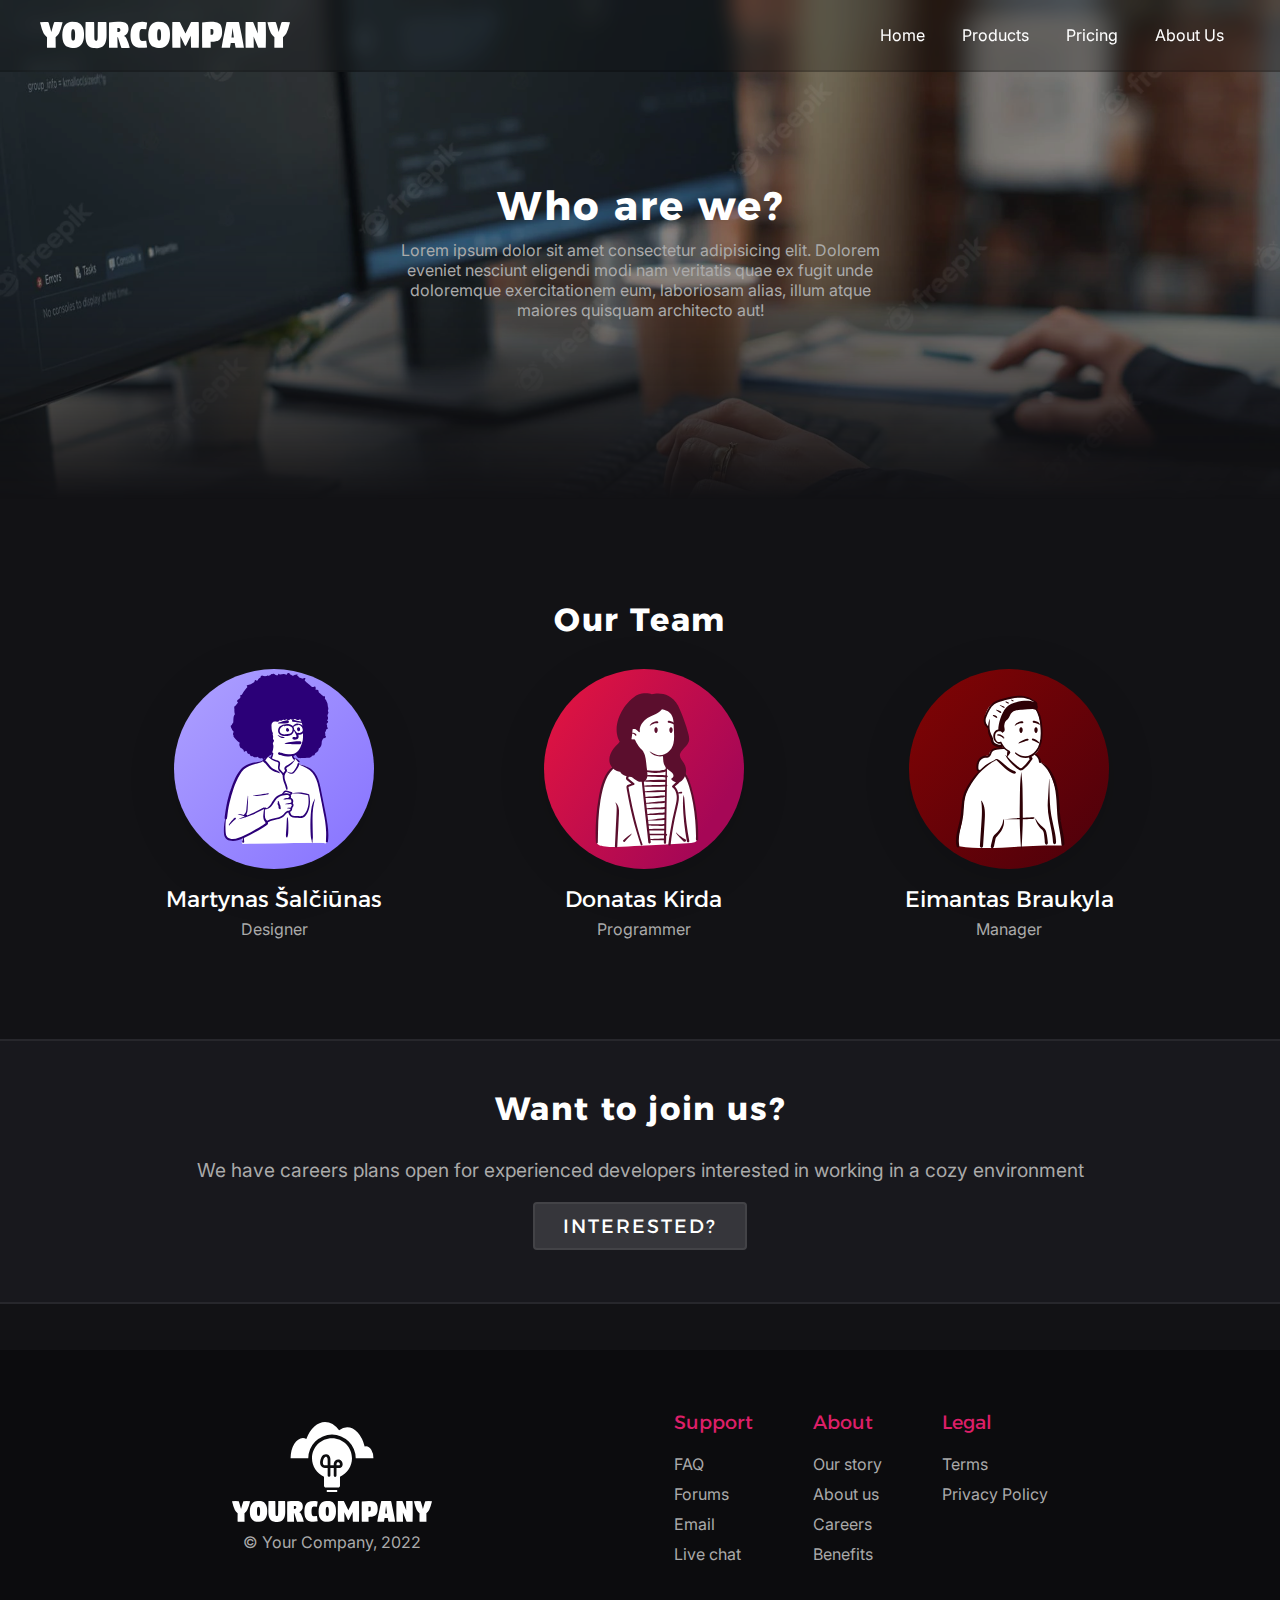
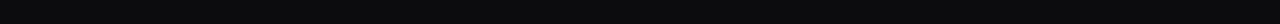
==== index.html @ 614f810f "Website design" ====
<!DOCTYPE html>
<html>
  <head>
    <link rel="preconnect" href="https://fonts.googleapis.com">
    <link rel="preconnect" href="https://fonts.gstatic.com" crossorigin>
    <link href="https://fonts.googleapis.com/css2?family=Alexandria:wght@500;700&family=Inter:wght@400;700&display=swap" rel="stylesheet"> 
    <meta name="viewport" content="width=device-width, initial-scale=1.0">
    <link rel="shortcut icon" href="static/logoIcon.svg" type="image/x-icon">
    <link rel="stylesheet" href="static/base.css">
    <link rel="stylesheet" href="static/style.css">
    <title>Your Company - About Us</title>
  </head>
  <body>
    <header>
      <img src="static/logoText.svg" alt="logo" id="logo">
      <div style="background-image: url('static/logoIcon.svg')" id="logoSmall"></div>
      <ul id="navButtons">
        <a href="#">
          <li>Home</li>
        </a>
        <a href="#">
          <li>Products</li>
        </a>
        <a href="#">
          <li>Pricing</li>
        </a>
        <a href="#">
          <li>About Us</li>
        </a>
      </ul>
    </header>
    <main>
      <section id="about" style="--background: url('splash.webp');">
        <h1>Who are we?</h1>
        <p>Lorem ipsum dolor sit amet consectetur adipisicing elit. Dolorem eveniet nesciunt eligendi modi nam veritatis quae ex fugit unde doloremque exercitationem eum, laboriosam alias, illum atque maiores quisquam architecto aut!</p>
      </section>
      <section id="team">
        <h2 class="sectionTitle">Our Team</h2>
        <ul>
          <li class="teamMember">
            <img src="static/avatar1.svg" alt="Martynas Šalčiūnas" style="--accent: #9185fa;">
            <span class="name">Martynas Šalčiūnas</span>
            <span class="role">Designer</span>
          </li>
          <li class="teamMember">
            <img src="static/avatar2.svg" alt="Donatas Kirda" style="--accent: #b82d4c;">
            <span class="name">Donatas Kirda</span>
            <span class="role">Programmer</span>
          </li>
          <li class="teamMember">
            <img src="static/avatar3.svg" alt="Eimantas Braukyla" style="--accent: #79150e;">
            <span class="name">Eimantas Braukyla</span>
            <span class="role">Manager</span>
          </li>
        </ul>
      </section>
      <section id="invite" class="sectionLight">
        <h2 class="sectionTitle">Want to join us?</h2>
        <p>We have careers plans open for experienced developers interested in working in a cozy environment</p>
        <button>Interested?</button>
      </section>
    </main>
    <footer>
      <div class="company">
        <img src="static/logo.svg" alt="Your Company">
        <span>© Your Company, 2022</span>
      </div>
      <div id="links">
        <ul>
          <li class="linkHead">Support</li>
          <a href="#">
            <li>FAQ</li>
          </a><a href="#">
            <li>Forums</li>
          </a><a href="#">
            <li>Email</li>
          </a><a href="#">
            <li>Live chat</li>
          </a>
        </ul>
        <ul>
          <li class="linkHead">About</li>
          <a href="#">
            <li>Our story</li>
          </a><a href="#">
            <li>About us</li>
          </a><a href="#">
            <li>Careers</li>
          </a><a href="#">
            <li>Benefits</li>
          </a>
        </ul>
        <ul>
          <li class="linkHead">Legal</li>
          <a href="#">
            <li>Terms</li>
          </a><a href="#">
            <li>Privacy Policy</li>
          </a>
        </ul>
      </div>
    </footer>
  </body>
</html>
---- static/base.css ----
:root {
    --colorBlackDarker: #0c0c0e;
    --colorBlack: #121215;
    --colorBlackLighter: #18181d;
    --colorContent: #aaa;
    --colorAccent: #dd1f68;

    --sectionSize: 1700px;

    --contentFont: 'Inter', 'Segoe UI', Tahoma, Geneva, Verdana, sans-serif;
    --headingFont: 'Alexandria', 'Segoe UI', Tahoma, Geneva, Verdana, sans-serif;

    --easeBouncy: cubic-bezier(.18,.89,.32,1.28);

    font-size: 1rem;
    font-family: var(--contentFont);
}

h1, h2, h3, h4 {
    font-family: var(--headingFont);
    letter-spacing: .05em;
}

* {
    padding: 0;
    margin: 0;
}

a:link,
a:hover,
a:focus,
a:visited {
    color: white;
    text-decoration: none;
    cursor: pointer;
}

p,
span {
    color: var(--colorContent);
}

button {
    padding: .5em 1.5em;
    border-radius: 4px;
    border: #fff1 2px solid;
    background: #fff2;
    font-family: var(--headingFont);
    color: white;
    text-transform: uppercase;
    font-size: 1.2rem;
    letter-spacing: .1em;
    width: fit-content;
    transition: var(--easeBouncy) .2s;
    cursor: pointer;
}

button:hover,
button:active {
    padding: .5em 1.8em;
    background: var(--colorAccent);
    letter-spacing: .2em;
}

body {
    background-color: var(--colorBlack);
    color: white;
    overflow: hidden auto;
}

header {
    display: flex;
    height: 70px;
    width: calc( 100vw - 80px );
    position: fixed;
    top: 0;
    background-color: #0003;
    border-bottom: #0002 2px solid;
    align-items: center;
    justify-content: space-between;
    padding: 0 40px;
    backdrop-filter: blur(10px);
    z-index: 1;
}

#logo {
    height: 80%;
    width: 250px;
}

#logoSmall {
    display: none;
    height: 80%;
    aspect-ratio: 1 / 1;
    background-position: center;
    background-repeat: no-repeat;
    background-size: contain;
}

#navButtons {
    display: flex;
    flex-flow: row nowrap;
    gap: 5px;
}

#navButtons > a > li {
    list-style: none;
    padding: .7em 1em;
    border-radius: 4px;
}

#navButtons > a:hover > li {
    background: #0002;
}

footer {
    width: calc( 100vw - 80px );
    background: var(--colorBlackDarker);
    display: flex;
    flex-flow: row wrap;
    justify-content: space-evenly;
    padding: 60px 40px;
    gap: 50px;
}

footer > .company {
    align-self: center;
    display: flex;
    flex-flow: column nowrap;
    align-items: center;
}

footer > .company > img {
    width: min( 80vw, 200px );
    margin-bottom: 10px;
}

#links {
    display: flex;
    flex-flow: row wrap;
    gap: 60px;
}

#links > ul {
    display: flex;
    flex-flow: column nowrap;
    gap: 10px;
}

#links > ul li {
    list-style: none;
}

#links > ul li:not(.linkHead) {
    color: var(--colorContent);
}

#links > ul li:not(.linkHead):hover {
    color: white;
}

.linkHead {
    font-size: 1.2rem;
    font-family: var(--headingFont);
    margin-bottom: 10px;
    color: var(--colorAccent);
}

@media screen and (max-width: 800px) {
    #navButtons {
        height: 100%;
        align-items: center;
    }

    #navButtons > a {
        display: none;
    }

    #navButtons::after {
        content: "";
        height: 70%;
        aspect-ratio: 1 / 1;
        background: url('hamburger.svg');
        background-position: center;
        background-repeat: no-repeat;
        background-size: 60%;
        border-radius: 4px;
        cursor: pointer;
    }
    
    #navButtons:hover::after {
        background: url('hamburger.svg') #fff1;
        background-position: center;
        background-repeat: no-repeat;
        background-size: 60%;
    }
}

@media screen and (max-width: 600px) {
    #logo {
        display: none;
    }

    #logoSmall {
        display: block;
    }

    #links > ul {
        flex: 1;
        min-width: max-content;
        align-items: center;
    }
}
---- static/style.css ----
main {
    width: 100vw;
    display: flex;
    flex-flow: column nowrap;
    align-items: center;
}

section {
    position: relative;
    max-width: var(--sectionSize);
    display: flex;
    width: calc( 100% - 50px );
    padding: 50px 25px;
    margin-bottom: 50px;
}

section::before {
    content: "";
    --background: inherit;
    background: var(--background);
    background-size: cover;
    background-repeat: no-repeat;
    position: absolute;
    z-index: -1;
    top: 0;
    height: 100%;
    width: 100vw;
    left: min( ( var(--sectionSize) - 100vw + 50px ) / 2, 0px );
}

h2.sectionTitle {
    font-size: 2rem;
    text-align: center;
    width: 100%;
    margin-bottom: 30px;
}

section.sectionLight::before {
    border-top: #fff1 2px solid;
    border-bottom: #fff1 2px solid;
    --background: var(--colorBlackLighter);
}

#about {
    height: 400px;
    flex-flow: column nowrap;
    justify-content: center;
    align-items: center;
}

#about::before {
    -webkit-mask-image: -webkit-linear-gradient( 90deg, #0000, #000b 50% );
    mask-image: linear-gradient( 0deg, #0000, #000b 50% );
}

#about > h1 {
    font-size: 2.5rem;
}

#about > p {
    max-width: 500px;
    text-align: center;
    margin-top: 10px;
}

#team {
    flex-flow: column nowrap;
}

#team > ul {
    display: flex;
    flex-flow: row wrap;
    width: 100%;
    justify-content: space-evenly;
    gap: 20px;
}

#invite {
    flex-flow: column nowrap;
    align-items: center;
}

#invite > p {
    width: 80%;
    text-align: center;
    font-size: 1.2rem;
}

#invite > button {
    margin-top: 20px;
}

li.teamMember {
    list-style: none;
    display: flex;
    flex-flow: column nowrap;
    align-items: center;
}

li.teamMember > img {
    border-radius: 50%;
    width: max( min( 20vw, 200px ), 150px );
    aspect-ratio: 1 / 1;
    box-shadow: #0002 0 10px 50px;
    transition: var(--easeBouncy) .2s;
}

li.teamMember > img:hover {
    transform: scale(1.1);
    box-shadow: var(--accent) 0 0 80px;
}

li.teamMember > span.name {
    font-family: var(--headingFont);
    font-size: 1.4rem;
    padding: .7em 0 .3em 0;
    color: white;
}
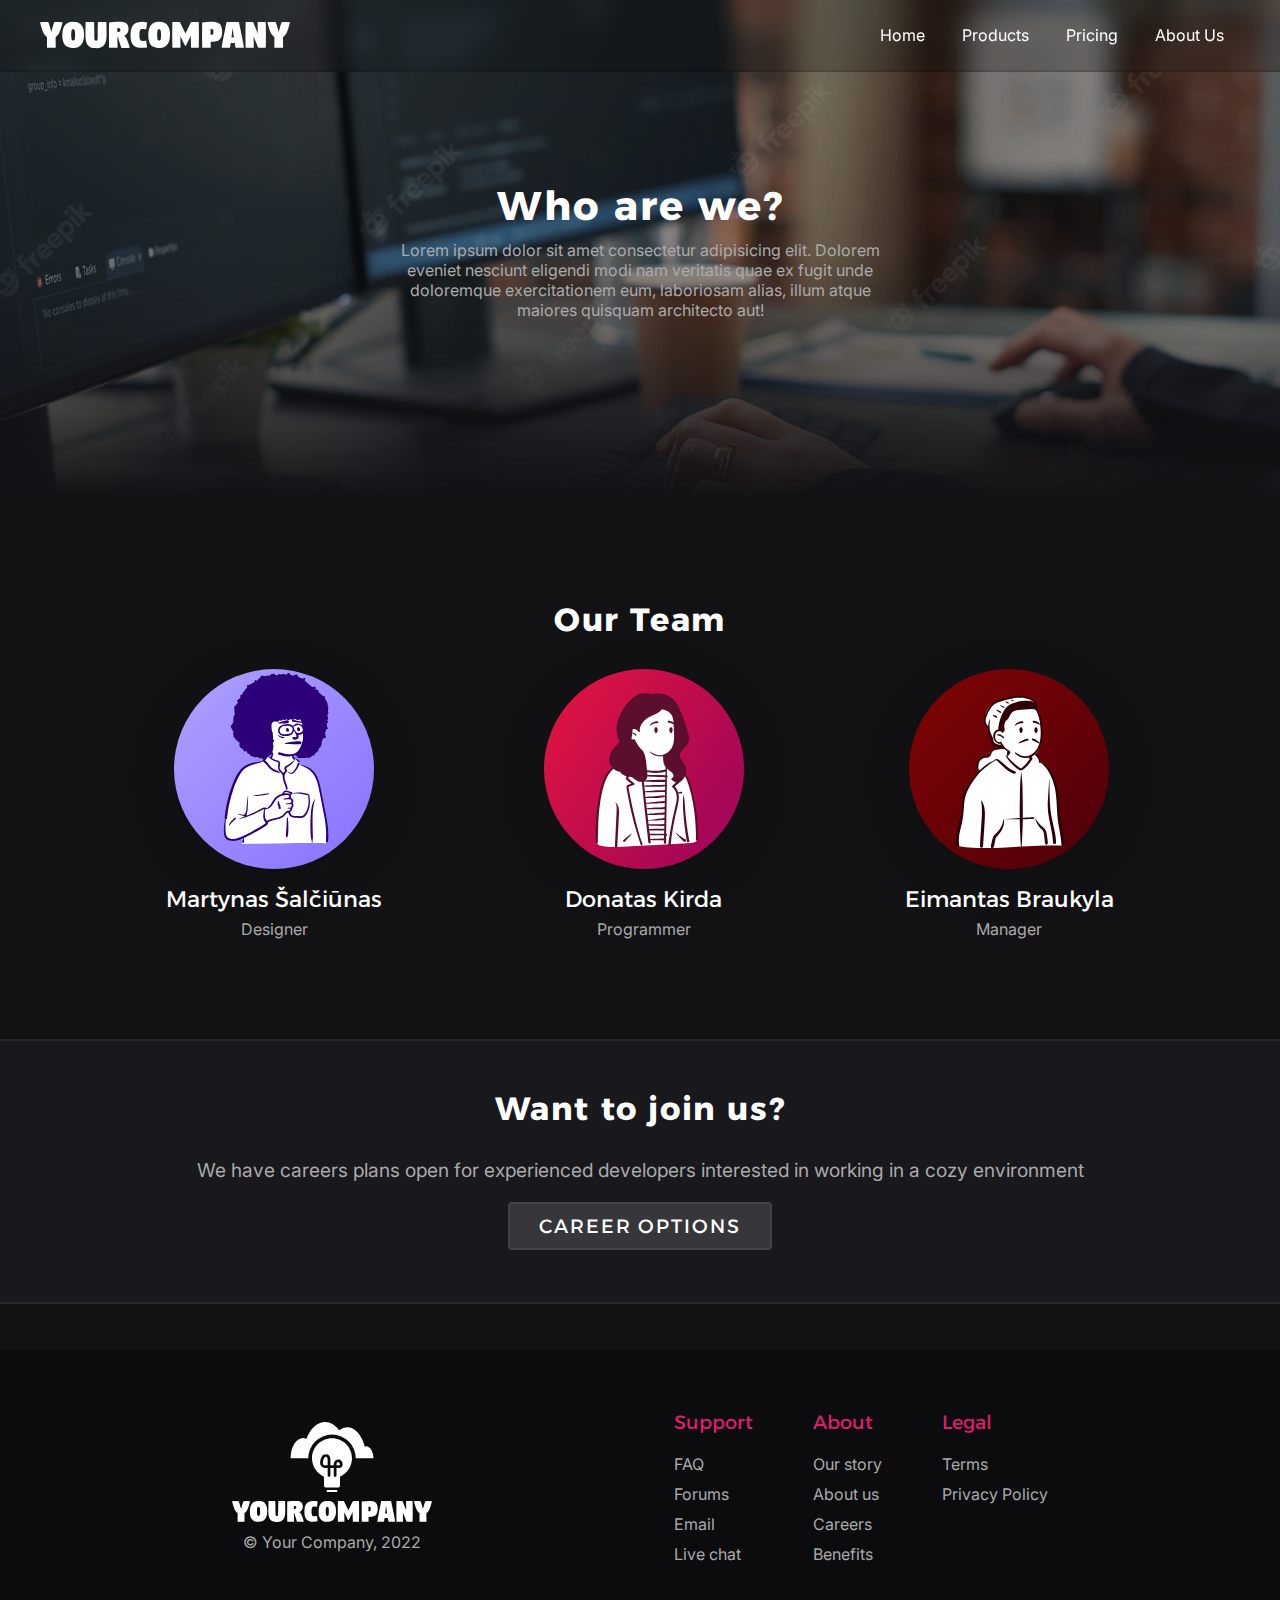
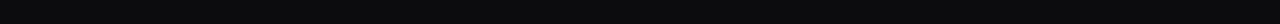
==== commit 039fbed6: "Updated button" ====
--- a/index.html
+++ b/index.html
@@ -57,7 +57,7 @@
       <section id="invite" class="sectionLight">
         <h2 class="sectionTitle">Want to join us?</h2>
         <p>We have careers plans open for experienced developers interested in working in a cozy environment</p>
-        <button>Interested?</button>
+        <button>Career options</button>
       </section>
     </main>
     <footer>
